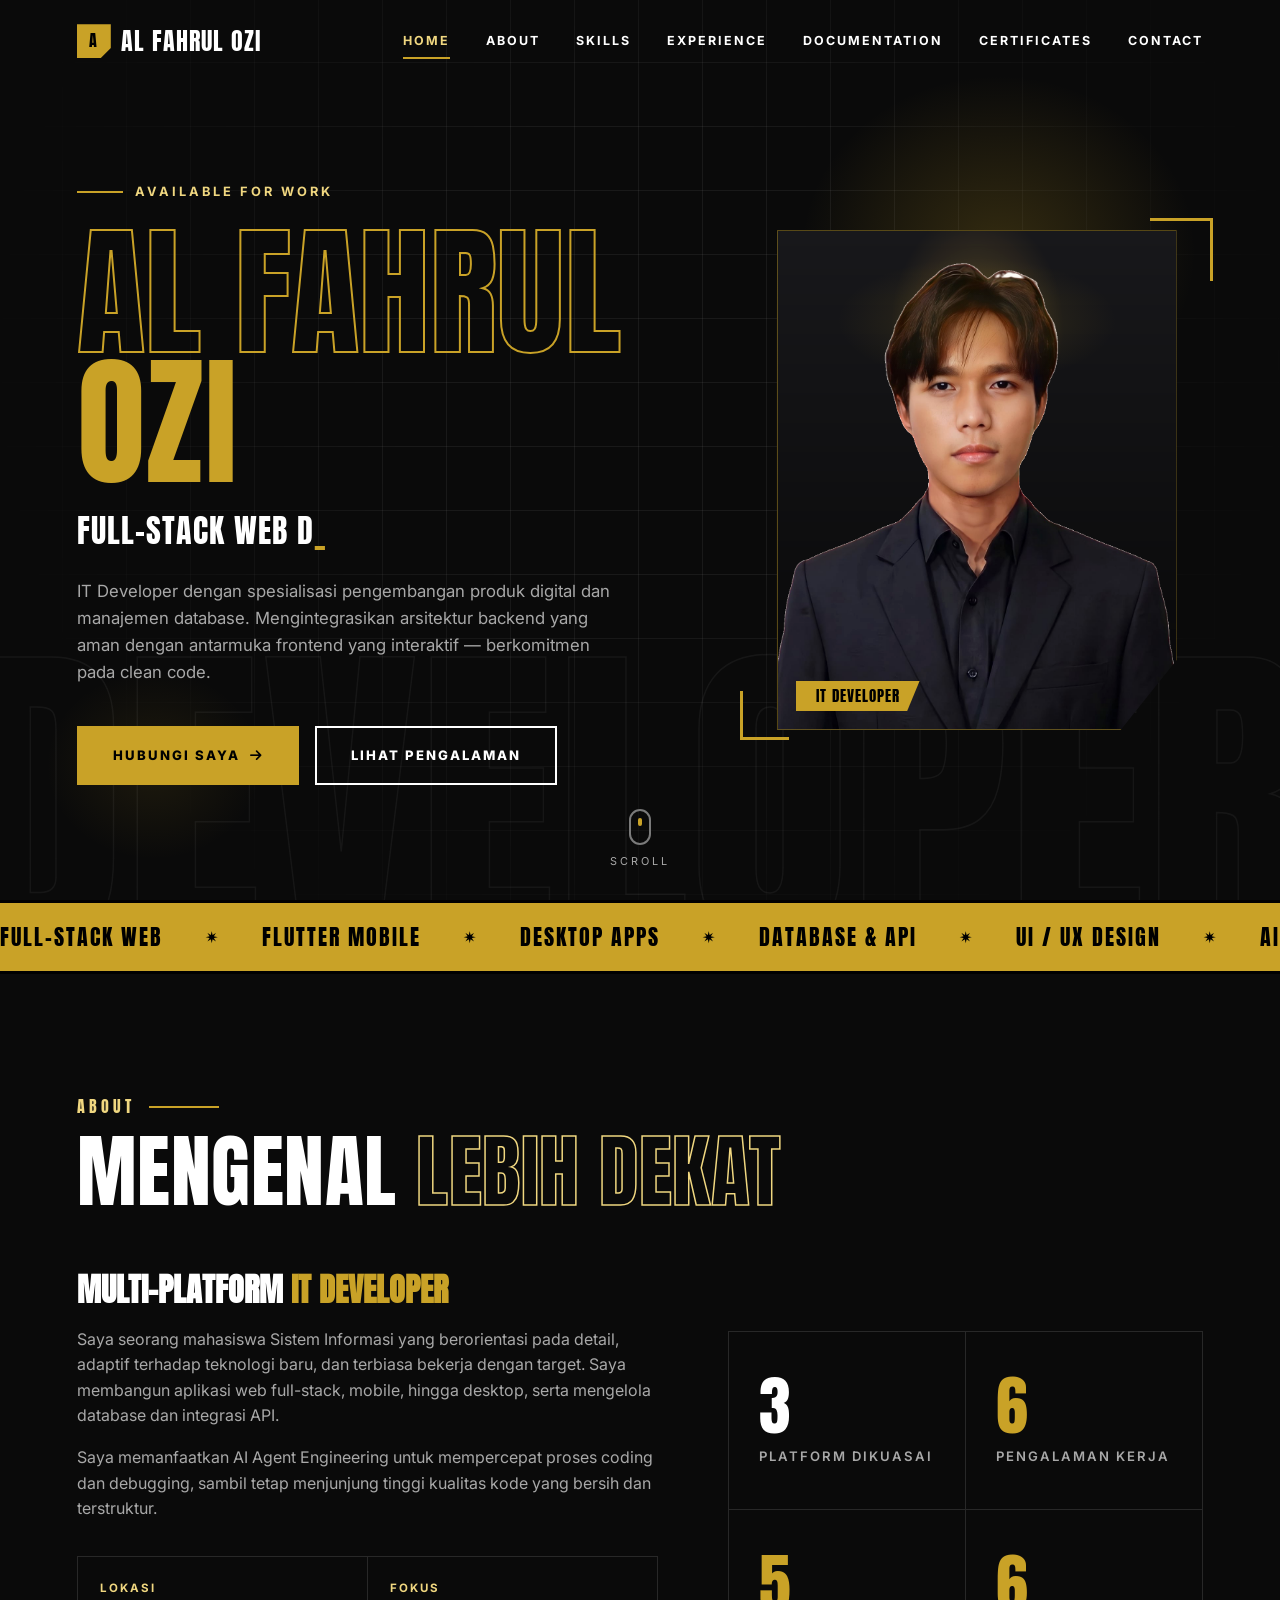
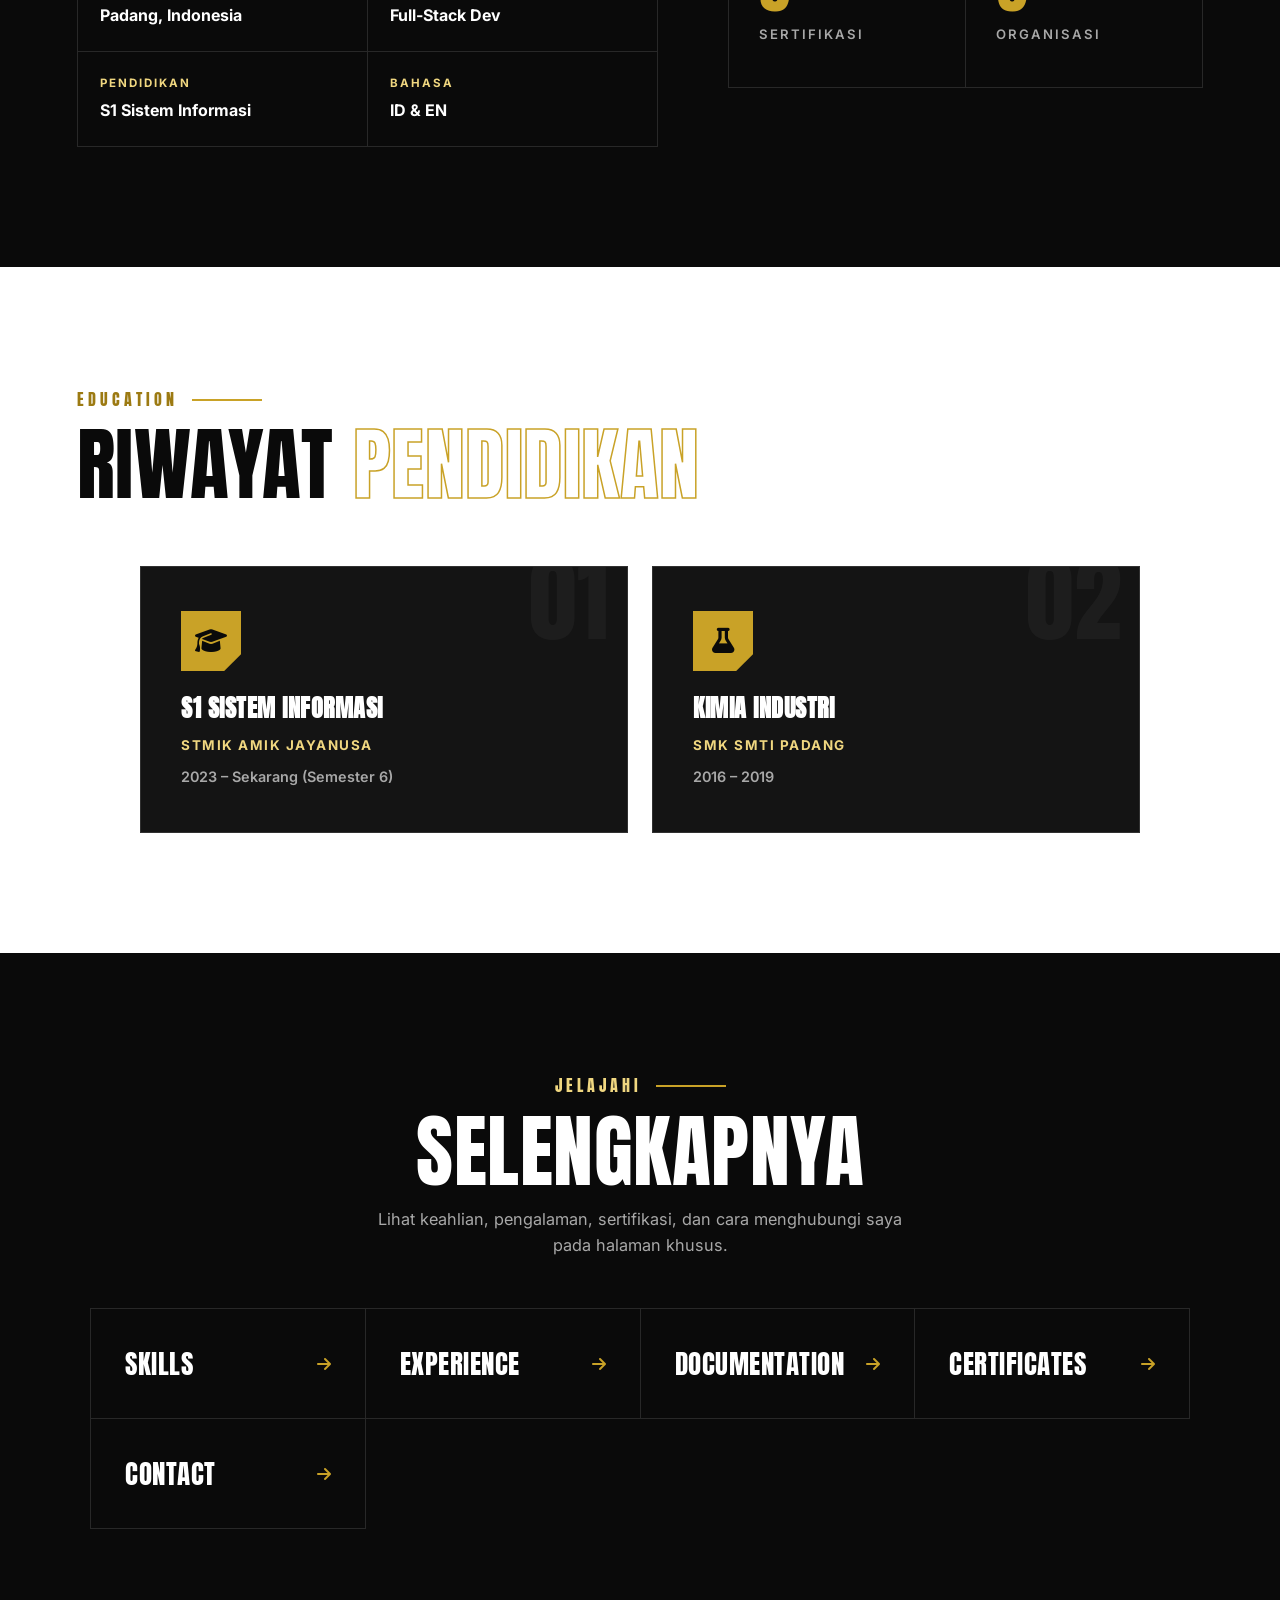
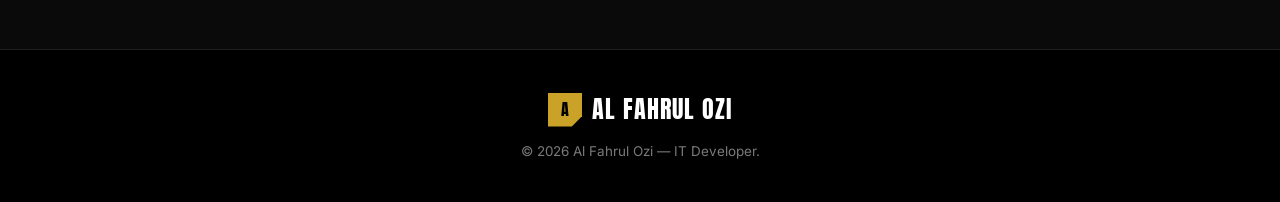
==== index.html @ e5f5a64d "Initial commit: Setup project PortfolioAFO" ====
<!DOCTYPE html>
<html lang="id">
<head>
<meta charset="UTF-8" />
<meta name="viewport" content="width=device-width, initial-scale=1.0" />
<title>Al Fahrul Ozi — IT Developer Portfolio</title>
<meta name="description" content="Portofolio Al Fahrul Ozi - Full-Stack IT Developer. Web, Mobile, Desktop & Database." />
<link rel="preconnect" href="https://fonts.googleapis.com" />
<link rel="preconnect" href="https://fonts.gstatic.com" crossorigin />
<link href="https://fonts.googleapis.com/css2?family=Anton&family=Inter:wght@300;400;500;600;700;800;900&display=swap" rel="stylesheet" />
<link rel="stylesheet" href="https://cdnjs.cloudflare.com/ajax/libs/font-awesome/6.5.2/css/all.min.css" referrerpolicy="no-referrer" />
<link rel="stylesheet" href="style.css" />
</head>
<body>
<div id="progress"></div>

<!-- NAV -->
<nav id="nav">
  <a href="index.html" class="logo"><span class="mk">A</span> Al Fahrul Ozi</a>
  <div class="nav-links" id="navLinks">
    <a href="index.html" class="active">Home</a>
    <a href="index.html#about">About</a>
    <a href="skills.html">Skills</a>
    <a href="experience.html">Experience</a>
    <a href="documentation.html">Documentation</a>
    <a href="certificates.html">Certificates</a>
    <a href="contact.html">Contact</a>
  </div>
  <button class="burger" id="burger" aria-label="menu">
    <span></span><span></span><span></span>
  </button>
</nav>

<!-- HERO -->
<header class="hero" id="home">
  <div class="hero-grid-bg"></div>
  <div class="hero-watermark display">Developer</div>
  <div class="hero-layout">
    <div class="hero-inner">
      <span class="eyebrow reveal">Available for Work</span>
      <h1 class="display reveal" data-delay="1">
        <span class="stroke">Al Fahrul</span>
        <span class="fill">Ozi</span>
      </h1>
      <div class="typed-wrap reveal" data-delay="2"><span id="typed-text"></span><span class="cursor">_</span></div>
      <p class="lead reveal" data-delay="3">IT Developer dengan spesialisasi pengembangan produk digital dan manajemen database. Mengintegrasikan arsitektur backend yang aman dengan antarmuka frontend yang interaktif — berkomitmen pada clean code.</p>
      <div class="hero-cta reveal" data-delay="4">
        <a href="contact.html" class="btn btn-gold">Hubungi Saya <span class="arr"><i class="fa-solid fa-arrow-right"></i></span></a>
        <a href="experience.html" class="btn btn-ghost">Lihat Pengalaman</a>
      </div>
    </div>
    <div class="hero-photo reveal" data-delay="2">
      <div class="hero-photo-frame">
        <img src="image/foto-utama.png" alt="Al Fahrul Ozi" />
        <span class="photo-tag display">IT Developer</span>
      </div>
    </div>
  </div>
  <div class="scroll-cue">
    <div class="mouse"></div>
    Scroll
  </div>
</header>

<!-- MARQUEE -->
<div class="marquee" aria-hidden="true">
  <div class="marquee-track">
    <span>Full-Stack Web</span><span>Flutter Mobile</span><span>Desktop Apps</span>
    <span>Database &amp; API</span><span>UI / UX Design</span><span>AI-Assisted Dev</span>
    <span>Full-Stack Web</span><span>Flutter Mobile</span><span>Desktop Apps</span>
    <span>Database &amp; API</span><span>UI / UX Design</span><span>AI-Assisted Dev</span>
  </div>
</div>

<!-- ABOUT -->
<section class="about sec-dark" id="about">
  <div class="sec-head reveal">
    <span class="sec-index">About</span>
    <h2 class="display">Mengenal <em>Lebih&nbsp;Dekat</em></h2>
  </div>
  <div class="about-grid">
    <div class="about-text reveal">
      <h3>Multi-Platform <span>IT Developer</span></h3>
      <p>Saya seorang mahasiswa Sistem Informasi yang berorientasi pada detail, adaptif terhadap teknologi baru, dan terbiasa bekerja dengan target. Saya membangun aplikasi web full-stack, mobile, hingga desktop, serta mengelola database dan integrasi API.</p>
      <p>Saya memanfaatkan AI Agent Engineering untuk mempercepat proses coding dan debugging, sambil tetap menjunjung tinggi kualitas kode yang bersih dan terstruktur.</p>
      <div class="quick-facts">
        <div class="fact"><strong>Lokasi</strong><span>Padang, Indonesia</span></div>
        <div class="fact"><strong>Fokus</strong><span>Full-Stack Dev</span></div>
        <div class="fact"><strong>Pendidikan</strong><span>S1 Sistem Informasi</span></div>
        <div class="fact"><strong>Bahasa</strong><span>ID &amp; EN</span></div>
      </div>
    </div>
    <div class="stats reveal" data-delay="1">
      <div class="stat-card"><div class="stat-num" data-count="3">0</div><p>Platform Dikuasai</p></div>
      <div class="stat-card"><div class="stat-num" data-count="6"><span class="plus">+</span></div><p>Pengalaman Kerja</p></div>
      <div class="stat-card"><div class="stat-num" data-count="5"><span class="plus">+</span></div><p>Sertifikasi</p></div>
      <div class="stat-card"><div class="stat-num" data-count="6"><span class="plus">+</span></div><p>Organisasi</p></div>
    </div>
  </div>
</section>

<!-- EDUCATION -->
<section class="education" id="education">
  <div class="sec-head reveal">
    <span class="sec-index">Education</span>
    <h2 class="display">Riwayat <em>Pendidikan</em></h2>
  </div>
  <div class="edu-grid">
    <div class="edu-card reveal">
      <span class="big-no display">01</span>
      <div class="edu-icon"><i class="fa-solid fa-graduation-cap"></i></div>
      <h3>S1 Sistem Informasi</h3>
      <div class="school">STMIK AMIK Jayanusa</div>
      <div class="year">2023 – Sekarang (Semester 6)</div>
    </div>
    <div class="edu-card reveal" data-delay="1">
      <span class="big-no display">02</span>
      <div class="edu-icon"><i class="fa-solid fa-flask"></i></div>
      <h3>Kimia Industri</h3>
      <div class="school">SMK SMTI Padang</div>
      <div class="year">2016 – 2019</div>
    </div>
  </div>
</section>

<!-- EXPLORE CTA -->
<section class="sec-dark explore">
  <div class="sec-head reveal" style="text-align:center;margin:0 auto 50px;max-width:680px">
    <span class="sec-index" style="justify-content:center">Jelajahi</span>
    <h2 class="display">Selengkapnya</h2>
    <p class="sub" style="margin-left:auto;margin-right:auto">Lihat keahlian, pengalaman, sertifikasi, dan cara menghubungi saya pada halaman khusus.</p>
  </div>
  <div class="explore-grid">
    <a href="skills.html" class="explore-card reveal"><span class="display">Skills</span><i class="fa-solid fa-arrow-right"></i></a>
    <a href="experience.html" class="explore-card reveal" data-delay="1"><span class="display">Experience</span><i class="fa-solid fa-arrow-right"></i></a>
    <a href="documentation.html" class="explore-card reveal" data-delay="2"><span class="display">Documentation</span><i class="fa-solid fa-arrow-right"></i></a>
    <a href="certificates.html" class="explore-card reveal" data-delay="3"><span class="display">Certificates</span><i class="fa-solid fa-arrow-right"></i></a>
    <a href="contact.html" class="explore-card reveal" data-delay="4"><span class="display">Contact</span><i class="fa-solid fa-arrow-right"></i></a>
  </div>
</section>

<footer>
  <a href="index.html" class="logo"><span class="mk">A</span> Al Fahrul Ozi</a>
  <p>&copy; <span id="year"></span> Al Fahrul Ozi — IT Developer.</p>
</footer>

<button id="toTop" aria-label="back to top"><i class="fa-solid fa-arrow-up"></i></button>

<script src="script.js"></script>
</body>
</html>
---- style.css ----
/* =========================================================
   Al Fahrul Ozi — Portfolio
   Riot Games inspired: bold oversized type, cinematic dark
   sections, sharp edges, dramatic motion.
   Palette: white base + black + gold accent.
   ========================================================= */
:root{
  --gold:#c9a227;
  --gold-light:#f0d780;
  --gold-deep:#9c7a12;
  --black:#0a0a0a;
  --black-2:#141414;
  --ink:#1a1a1a;
  --gray:#7a7a7a;
  --gray-2:#a8a8a8;
  --line:#e7e7e7;
  --line-dark:rgba(255,255,255,.12);
  --bg:#ffffff;
  --soft:#f5f4f0;
}
*{margin:0;padding:0;box-sizing:border-box}
html{scroll-behavior:smooth}
body{
  font-family:'Inter',sans-serif;
  background:var(--bg);
  color:var(--ink);
  line-height:1.6;
  overflow-x:hidden;
  -webkit-font-smoothing:antialiased;
}
.display{font-family:'Anton',sans-serif;font-weight:400;letter-spacing:.5px;text-transform:uppercase;line-height:.92}
a{text-decoration:none;color:inherit}
img{max-width:100%;display:block}
::selection{background:var(--gold);color:#000}

/* ===== Scroll progress ===== */
#progress{
  position:fixed;top:0;left:0;height:3px;width:0;z-index:3000;
  background:linear-gradient(90deg,var(--gold-deep),var(--gold-light));
}

/* ===== Navbar ===== */
nav{
  position:fixed;top:0;left:0;width:100%;z-index:2000;
  display:flex;align-items:center;justify-content:space-between;
  padding:22px 6vw;transition:all .35s ease;
  border-bottom:1px solid transparent;
}
nav.scrolled{
  background:rgba(10,10,10,.92);
  backdrop-filter:blur(12px);
  padding:14px 6vw;
  border-bottom:1px solid var(--line-dark);
}
.logo{
  font-family:'Anton',sans-serif;font-size:1.5rem;letter-spacing:1px;
  text-transform:uppercase;color:#fff;display:flex;align-items:center;gap:10px;
}
.logo .mk{
  display:inline-grid;place-items:center;width:34px;height:34px;
  background:var(--gold);color:#000;font-size:1rem;clip-path:polygon(0 0,100% 0,100% 70%,70% 100%,0 100%);
}
nav:not(.scrolled) .logo{color:#fff}
.nav-links{display:flex;gap:36px;align-items:center}
.nav-links a{
  font-size:.78rem;font-weight:700;color:#fff;position:relative;
  text-transform:uppercase;letter-spacing:2px;padding:4px 0;
}
.nav-links a::after{
  content:'';position:absolute;left:0;bottom:-4px;height:2px;width:0;
  background:var(--gold);transition:width .3s ease;
}
.nav-links a:hover{color:var(--gold-light)}
.nav-links a:hover::after{width:100%}
.nav-links a.active{color:var(--gold-light)}
.nav-links a.active::after{width:100%}

/* Subpage nav is always solid (no dark hero behind it) */
body.subpage nav{
  background:rgba(10,10,10,.92);
  backdrop-filter:blur(12px);
  border-bottom:1px solid var(--line-dark);
}
.burger{display:none;flex-direction:column;gap:6px;cursor:pointer;background:none;border:none;z-index:2200}
.burger span{width:30px;height:3px;background:#fff;transition:.3s}

/* ===== Buttons (sharp / edgy) ===== */
.btn{
  display:inline-flex;align-items:center;gap:10px;cursor:pointer;
  font-family:'Inter',sans-serif;font-weight:800;font-size:.82rem;
  text-transform:uppercase;letter-spacing:2px;padding:17px 34px;
  border:2px solid transparent;transition:.3s;position:relative;overflow:hidden;
}
.btn-gold{background:var(--gold);color:#000}
.btn-gold:hover{background:#fff;color:#000}
.btn-ghost{background:transparent;border-color:#fff;color:#fff}
.btn-ghost:hover{background:#fff;color:#000}
.btn-dark{background:#000;color:#fff;border-color:#000}
.btn-dark:hover{background:var(--gold);border-color:var(--gold);color:#000}
.btn .arr{transition:transform .3s}
.btn:hover .arr{transform:translateX(5px)}

/* ===== HERO (cinematic dark) ===== */
.hero{
  min-height:100vh;background:var(--black);color:#fff;position:relative;
  display:flex;align-items:center;overflow:hidden;padding:140px 6vw 80px;
}
.hero::before{
  content:'';position:absolute;inset:0;z-index:0;
  background:
    radial-gradient(closest-side at 78% 28%,rgba(201,162,39,.22),transparent 70%),
    radial-gradient(closest-side at 12% 85%,rgba(201,162,39,.10),transparent 70%);
}
/* moving grid backdrop */
.hero-grid-bg{
  position:absolute;inset:-2px;z-index:0;opacity:.5;
  background-image:linear-gradient(var(--line-dark) 1px,transparent 1px),
                   linear-gradient(90deg,var(--line-dark) 1px,transparent 1px);
  background-size:64px 64px;
  mask-image:radial-gradient(circle at 50% 40%,#000 30%,transparent 80%);
}
/* giant watermark word */
.hero-watermark{
  position:absolute;right:-2vw;bottom:-4vh;z-index:0;
  font-family:'Anton',sans-serif;text-transform:uppercase;
  font-size:26vw;line-height:.8;color:transparent;
  -webkit-text-stroke:1.5px rgba(255,255,255,.05);
  pointer-events:none;user-select:none;
}
.hero-inner{position:relative;z-index:2;max-width:1100px}
/* two-column hero with photo */
.hero-layout{
  position:relative;z-index:2;width:100%;
  display:grid;grid-template-columns:1.15fr .85fr;gap:60px;align-items:center;
}
.hero-layout .hero-inner{max-width:640px}
.hero-photo{display:flex;justify-content:center;align-items:center;position:relative}
.hero-photo-frame{
  position:relative;width:100%;max-width:400px;aspect-ratio:4/5;
  background:linear-gradient(160deg,#1c1c1c,#0a0a0a);
  border:1px solid rgba(201,162,39,.4);
  clip-path:polygon(0 0,100% 0,100% 86%,86% 100%,0 100%);
  box-shadow:0 30px 70px -25px rgba(201,162,39,.4),0 10px 40px -10px rgba(0,0,0,.6);
  overflow:hidden;
}
/* gold glow accent inside frame */
.hero-photo-frame::after{
  content:'';position:absolute;inset:0;z-index:2;pointer-events:none;
  background:radial-gradient(closest-side at 50% 18%,rgba(201,162,39,.18),transparent 70%);
}
.hero-photo-frame img{
  position:relative;z-index:1;width:100%;height:100%;
  object-fit:cover;object-position:center top;
  filter:contrast(1.04) saturate(1.02);
}
.photo-tag{
  position:absolute;left:18px;bottom:18px;z-index:3;
  background:var(--gold);color:#000;font-size:.95rem;letter-spacing:1px;
  padding:8px 20px;white-space:nowrap;
  clip-path:polygon(0 0,100% 0,90% 100%,0 100%);
}
/* decorative gold corner brackets */
.hero-photo::after{
  content:'';position:absolute;top:-12px;right:-10px;width:60px;height:60px;z-index:3;
  border-top:3px solid var(--gold);border-right:3px solid var(--gold);
}
.hero-photo::before{
  content:'';position:absolute;bottom:-10px;left:-10px;width:46px;height:46px;z-index:3;
  border-bottom:3px solid var(--gold);border-left:3px solid var(--gold);
}
.hero .eyebrow{
  display:inline-flex;align-items:center;gap:12px;margin-bottom:26px;
  font-size:.8rem;font-weight:700;letter-spacing:3px;text-transform:uppercase;color:var(--gold-light);
}
.hero .eyebrow::before{content:'';width:46px;height:2px;background:var(--gold)}
.hero h1{
  font-size:clamp(3.2rem,11vw,9rem);color:#fff;margin-bottom:6px;
}
.hero h1 .stroke{
  color:transparent;-webkit-text-stroke:2px var(--gold);
  display:block;
}
.hero h1 .fill{color:var(--gold);display:inline-block}
.typed-wrap{
  font-family:'Anton',sans-serif;text-transform:uppercase;letter-spacing:1px;
  font-size:clamp(1.1rem,3vw,2rem);color:#fff;margin-top:18px;min-height:1.4em;
}
.typed-wrap .cursor{color:var(--gold);animation:blink 1s step-end infinite}
@keyframes blink{50%{opacity:0}}
.hero p.lead{color:var(--gray-2);max-width:540px;margin-top:22px;font-size:1.05rem}
.hero-cta{display:flex;gap:16px;margin-top:40px;flex-wrap:wrap}
.scroll-cue{
  position:absolute;bottom:30px;left:50%;transform:translateX(-50%);z-index:2;
  display:flex;flex-direction:column;align-items:center;gap:8px;
  color:var(--gray-2);font-size:.68rem;letter-spacing:3px;text-transform:uppercase;
}
.scroll-cue .mouse{width:22px;height:36px;border:2px solid var(--gray);border-radius:14px;position:relative}
.scroll-cue .mouse::after{content:'';position:absolute;top:7px;left:50%;transform:translateX(-50%);
  width:4px;height:8px;background:var(--gold);border-radius:3px;animation:scrolly 1.6s infinite}
@keyframes scrolly{0%{opacity:0;top:7px}50%{opacity:1}100%{opacity:0;top:18px}}

/* ===== Page banner (subpages) ===== */
.page-banner{
  background:var(--black);color:#fff;position:relative;overflow:hidden;
  padding:170px 6vw 90px;border-bottom:3px solid var(--gold);
}
.page-banner::before{
  content:'';position:absolute;inset:0;z-index:0;
  background:radial-gradient(closest-side at 80% 30%,rgba(201,162,39,.20),transparent 70%);
}
.page-banner .hero-grid-bg{opacity:.4}
.page-banner-watermark{
  position:absolute;right:-1vw;bottom:-5vh;z-index:0;
  font-family:'Anton',sans-serif;text-transform:uppercase;font-size:20vw;line-height:.8;
  color:transparent;-webkit-text-stroke:1.5px rgba(255,255,255,.05);pointer-events:none;user-select:none;white-space:nowrap;
}
.page-banner-inner{position:relative;z-index:2}
.page-banner .crumb{
  display:inline-flex;align-items:center;gap:10px;margin-bottom:18px;
  font-size:.74rem;font-weight:700;letter-spacing:2px;text-transform:uppercase;color:var(--gray-2);
}
.page-banner .crumb a{color:var(--gold-light)}
.page-banner .crumb a:hover{color:#fff}
.page-banner .crumb i{font-size:.6rem;color:var(--gold)}
.page-banner h1{font-size:clamp(2.8rem,9vw,7rem);color:#fff;line-height:.92}
.page-banner h1 em{font-style:normal;color:transparent;-webkit-text-stroke:1.5px var(--gold-light)}
.page-banner p{color:var(--gray-2);max-width:560px;margin-top:18px;font-size:1.02rem}

/* ===== Marquee strip ===== */.marquee{
  background:var(--gold);color:#000;overflow:hidden;white-space:nowrap;
  padding:16px 0;border-top:3px solid #000;border-bottom:3px solid #000;
}
.marquee-track{display:inline-flex;gap:42px;animation:slide 26s linear infinite;will-change:transform}
.marquee:hover .marquee-track{animation-play-state:paused}
.marquee span{font-family:'Anton',sans-serif;text-transform:uppercase;font-size:1.4rem;letter-spacing:2px;display:inline-flex;align-items:center;gap:42px}
.marquee span::after{content:'\2737';font-size:1rem}
@keyframes slide{to{transform:translateX(-50%)}}

/* ===== Section base ===== */
section{padding:120px 6vw;position:relative}
.sec-dark{background:var(--black);color:#fff}
.sec-soft{background:var(--soft)}
.sec-head{margin-bottom:64px;position:relative}
.sec-index{
  font-family:'Anton',sans-serif;font-size:1rem;letter-spacing:4px;color:var(--gold-deep);
  display:flex;align-items:center;gap:14px;margin-bottom:16px;text-transform:uppercase;
}
.sec-dark .sec-index{color:var(--gold-light)}
.sec-index::after{content:'';width:70px;height:2px;background:var(--gold)}
.sec-head h2{
  font-size:clamp(2.4rem,6.5vw,5rem);color:var(--black);
}
.sec-dark .sec-head h2{color:#fff}
.sec-head h2 em{
  font-style:normal;color:transparent;-webkit-text-stroke:1.5px var(--gold);
}
.sec-dark .sec-head h2 em{-webkit-text-stroke:1.5px var(--gold-light)}
.sec-head .sub{color:var(--gray);max-width:560px;margin-top:18px;font-size:1.02rem}
.sec-dark .sec-head .sub{color:var(--gray-2)}

/* ===== About ===== */
.about-grid{display:grid;grid-template-columns:1.1fr .9fr;gap:70px;align-items:center}
.about-text h3{font-family:'Anton',sans-serif;font-size:2rem;text-transform:uppercase;color:#fff;margin-bottom:20px;line-height:1.05}
.about-text h3 span{color:var(--gold)}
.about-text p{color:var(--gray-2);margin-bottom:16px}
.quick-facts{display:grid;grid-template-columns:1fr 1fr;gap:0;margin-top:34px;border-top:1px solid var(--line-dark);border-left:1px solid var(--line-dark)}
.fact{padding:22px;border-right:1px solid var(--line-dark);border-bottom:1px solid var(--line-dark);transition:.3s}
.fact:hover{background:rgba(201,162,39,.08)}
.fact strong{display:block;font-size:.72rem;text-transform:uppercase;letter-spacing:2px;color:var(--gold-light);margin-bottom:6px}
.fact span{color:#fff;font-weight:700;font-size:1rem}
.stats{display:grid;grid-template-columns:1fr 1fr;gap:0;border-top:1px solid var(--line-dark);border-left:1px solid var(--line-dark)}
.stat-card{
  padding:42px 30px;text-align:left;position:relative;transition:.35s;
  border-right:1px solid var(--line-dark);border-bottom:1px solid var(--line-dark);
}
.stat-card:hover{background:rgba(201,162,39,.08)}
.stat-num{font-family:'Anton',sans-serif;font-size:4rem;color:#fff;line-height:1}
.stat-num .plus{color:var(--gold)}
.stat-card p{color:var(--gray-2);font-weight:600;font-size:.82rem;margin-top:8px;text-transform:uppercase;letter-spacing:2px}

/* ===== Skills ===== */
.skills-grid{display:grid;grid-template-columns:repeat(auto-fit,minmax(290px,1fr));gap:0;
  border-top:1px solid var(--line);border-left:1px solid var(--line)}
.skill-card{
  background:#fff;padding:42px 36px;transition:.35s;position:relative;overflow:hidden;
  border-right:1px solid var(--line);border-bottom:1px solid var(--line);
}
.skill-card::before{
  content:'';position:absolute;left:0;top:0;height:100%;width:4px;background:var(--gold);
  transform:scaleY(0);transform-origin:top;transition:transform .35s ease;
}
.skill-card:hover::before{transform:scaleY(1)}
.skill-card:hover{background:var(--soft)}
.skill-num{font-family:'Anton',sans-serif;font-size:.9rem;color:var(--gold-deep);letter-spacing:3px}
.skill-icon{
  font-size:1.5rem;margin:18px 0 22px;display:grid;place-items:center;
  width:62px;height:62px;background:var(--black);color:var(--gold);transition:.35s;
  clip-path:polygon(0 0,100% 0,100% 72%,72% 100%,0 100%);
}
.skill-card:hover .skill-icon{background:var(--gold);color:var(--black)}
.skill-card h3{font-family:'Anton',sans-serif;text-transform:uppercase;font-size:1.45rem;color:var(--black);margin-bottom:12px;letter-spacing:.5px}
.skill-card p{color:var(--gray);font-size:.92rem;margin-bottom:20px}
.tags{display:flex;flex-wrap:wrap;gap:8px}
.tag{background:#fff;border:1px solid var(--line);color:var(--ink);
  padding:6px 13px;font-size:.72rem;font-weight:700;text-transform:uppercase;letter-spacing:1px}
.tag.gold{background:var(--black);border-color:var(--black);color:var(--gold-light)}

/* ===== Experience timeline ===== */
.timeline{max-width:900px;margin:0 auto;position:relative}
.timeline::before{content:'';position:absolute;left:0;top:8px;bottom:8px;width:2px;background:var(--line-dark)}
.tl-item{position:relative;padding-left:50px;margin-bottom:14px}
.tl-card{
  background:var(--black-2);border:1px solid var(--line-dark);padding:30px 34px;transition:.3s;
  clip-path:polygon(0 0,100% 0,100% 100%,24px 100%,0 calc(100% - 24px));
}
.tl-card:hover{border-color:var(--gold);transform:translateX(8px)}
.tl-dot{position:absolute;left:-7px;top:26px;width:16px;height:16px;background:var(--gold);
  transform:rotate(45deg);transition:.3s}
.tl-item:hover .tl-dot{box-shadow:0 0 0 6px rgba(201,162,39,.2)}
.tl-card .role{font-family:'Anton',sans-serif;text-transform:uppercase;font-size:1.4rem;color:#fff;letter-spacing:.5px}
.tl-card .org{color:var(--gold-light);font-weight:700;font-size:.82rem;margin:6px 0 12px;text-transform:uppercase;letter-spacing:2px}
.tl-card p{color:var(--gray-2);font-size:.94rem}

/* ===== Certifications ===== */
.cert-grid{display:grid;grid-template-columns:repeat(auto-fit,minmax(280px,1fr));gap:0;
  border-top:1px solid var(--line);border-left:1px solid var(--line)}
.cert-card{
  background:#fff;padding:38px 32px;position:relative;transition:.35s;overflow:hidden;
  border-right:1px solid var(--line);border-bottom:1px solid var(--line);
}
.cert-card::after{
  content:'';position:absolute;inset:0;background:var(--black);z-index:0;
  transform:translateY(101%);transition:transform .4s cubic-bezier(.16,1,.3,1);
}
.cert-card:hover::after{transform:translateY(0)}
.cert-card>*{position:relative;z-index:1;transition:color .35s}
.cert-seal{font-family:'Anton',sans-serif;font-size:1.8rem;color:var(--gold-deep);margin-bottom:18px}
.cert-card h3{font-family:'Anton',sans-serif;text-transform:uppercase;font-size:1.3rem;color:var(--black);margin-bottom:10px;line-height:1.05}
.cert-card .issuer{color:var(--gold-deep);font-weight:700;font-size:.82rem;text-transform:uppercase;letter-spacing:1.5px}
.cert-card .date{color:var(--gray);font-size:.84rem;margin-top:14px}
.cert-card:hover h3{color:#fff}
.cert-card:hover .cert-seal,.cert-card:hover .issuer{color:var(--gold-light)}
.cert-card:hover .date{color:var(--gray-2)}

/* ===== Education ===== */
.edu-grid{display:grid;grid-template-columns:1fr 1fr;gap:24px;max-width:1000px;margin:0 auto}
.edu-card{
  background:var(--black-2);border:1px solid var(--line-dark);padding:44px 40px;transition:.35s;position:relative;overflow:hidden;
}
.edu-card:hover{border-color:var(--gold);transform:translateY(-6px)}
.edu-card .big-no{position:absolute;right:18px;top:-12px;font-family:'Anton',sans-serif;font-size:6rem;color:rgba(255,255,255,.04)}
.edu-icon{font-size:1.6rem;margin-bottom:18px;display:grid;place-items:center;
  width:60px;height:60px;background:var(--gold);color:var(--black);
  clip-path:polygon(0 0,100% 0,100% 72%,72% 100%,0 100%)}
.edu-card h3{font-family:'Anton',sans-serif;text-transform:uppercase;font-size:1.5rem;color:#fff;letter-spacing:.5px}
.edu-card .school{color:var(--gold-light);font-weight:700;margin:8px 0;text-transform:uppercase;letter-spacing:1.5px;font-size:.84rem}
.edu-card .year{color:var(--gray-2);font-size:.9rem;font-weight:600}

/* ===== Contact ===== */
.contact{background:var(--black);color:#fff;text-align:center;position:relative;overflow:hidden}
body.subpage .contact{min-height:70vh;display:flex;align-items:center}
body.subpage .contact .contact-inner{width:100%}
.contact::before{
  content:'';position:absolute;inset:0;
  background:radial-gradient(closest-side at 50% 30%,rgba(201,162,39,.18),transparent 70%);
}
.contact-watermark{
  position:absolute;left:50%;top:54%;transform:translate(-50%,-50%);
  font-family:'Anton',sans-serif;text-transform:uppercase;font-size:24vw;
  color:transparent;-webkit-text-stroke:1px rgba(255,255,255,.04);pointer-events:none;white-space:nowrap;
}
.contact-inner{position:relative;z-index:2}
.contact h2{font-size:clamp(2.6rem,8vw,6rem);color:#fff;margin-bottom:10px}
.contact h2 em{font-style:normal;color:transparent;-webkit-text-stroke:1.5px var(--gold-light)}
.contact .sub{color:var(--gray-2);max-width:540px;margin:0 auto 50px}
.contact-cards{display:grid;grid-template-columns:repeat(auto-fit,minmax(220px,1fr));
  gap:0;max-width:980px;margin:0 auto;border-top:1px solid var(--line-dark);border-left:1px solid var(--line-dark)}
.contact-card{
  padding:40px 26px;transition:.35s;display:block;position:relative;overflow:hidden;
  border-right:1px solid var(--line-dark);border-bottom:1px solid var(--line-dark);
}
.contact-card:hover{background:var(--gold);}
.contact-card .ic{font-size:1.8rem;margin:0 auto 18px;width:64px;height:64px;display:grid;place-items:center;
  border:1px solid var(--line-dark);color:var(--gold-light);transition:.35s}
.contact-card:hover .ic{border-color:#000;color:#000}
.contact-card h4{font-family:'Anton',sans-serif;text-transform:uppercase;font-size:1.1rem;margin-bottom:6px;color:var(--gold-light);letter-spacing:1px;transition:.35s}
.contact-card span{color:var(--gray-2);font-size:.86rem;word-break:break-word;transition:.35s}
.contact-card:hover h4,.contact-card:hover span{color:#000}

footer{background:#000;color:var(--gray);text-align:center;
  padding:40px 6vw;border-top:1px solid var(--line-dark);font-size:.84rem}
footer .logo{justify-content:center;margin-bottom:12px}
footer a{color:var(--gold-light)}

/* ===== Explore cards (home) ===== */
.explore-grid{display:grid;grid-template-columns:repeat(auto-fit,minmax(240px,1fr));gap:0;
  border-top:1px solid var(--line-dark);border-left:1px solid var(--line-dark);max-width:1100px;margin:0 auto}
.explore-card{
  display:flex;align-items:center;justify-content:space-between;gap:18px;
  padding:42px 34px;color:#fff;transition:.35s;position:relative;overflow:hidden;
  border-right:1px solid var(--line-dark);border-bottom:1px solid var(--line-dark);
}
.explore-card span{font-family:'Anton',sans-serif;text-transform:uppercase;font-size:1.7rem;letter-spacing:.5px;transition:.35s}
.explore-card i{color:var(--gold);transition:.35s}
.explore-card:hover{background:var(--gold);color:#000}
.explore-card:hover i{color:#000;transform:translateX(6px)}

/* ===== Documentation / Projects gallery ===== */
.filter-bar{display:flex;flex-wrap:wrap;gap:12px;margin-bottom:50px}
.filter-btn{
  font-family:'Inter',sans-serif;font-weight:800;font-size:.72rem;text-transform:uppercase;letter-spacing:2px;
  padding:11px 22px;border:1px solid var(--line);background:#fff;color:var(--ink);cursor:pointer;transition:.3s;
}
.filter-btn:hover{border-color:var(--gold)}
.filter-btn.active{background:var(--black);border-color:var(--black);color:var(--gold-light)}

.project-grid{
  display:grid;grid-template-columns:repeat(auto-fill,minmax(330px,1fr));gap:28px;
}
.project-card{
  background:#fff;border:1px solid var(--line);position:relative;overflow:hidden;
  display:flex;flex-direction:column;transition:.35s;
}
.project-card:hover{transform:translateY(-8px);border-color:var(--gold);box-shadow:0 26px 60px -28px rgba(201,162,39,.55)}
.project-thumb{
  position:relative;aspect-ratio:16/10;overflow:hidden;background:linear-gradient(150deg,#1c1c1c,#0a0a0a);
}
.project-thumb img{width:100%;height:100%;object-fit:cover;transition:transform .5s ease}
.project-card:hover .project-thumb img{transform:scale(1.07)}
/* fallback icon shown when no image */
.project-thumb .thumb-icon{
  position:absolute;inset:0;display:grid;place-items:center;color:var(--gold);font-size:3rem;z-index:0;
}
.project-thumb img{position:relative;z-index:1}
.project-tagtype{
  position:absolute;top:14px;left:14px;z-index:2;
  background:var(--gold);color:#000;font-weight:800;font-size:.68rem;text-transform:uppercase;letter-spacing:1.5px;
  padding:6px 13px;clip-path:polygon(0 0,100% 0,92% 100%,0 100%);
}
.project-body{padding:26px 26px 28px;display:flex;flex-direction:column;flex:1}
.project-body h3{font-family:'Anton',sans-serif;text-transform:uppercase;font-size:1.35rem;color:var(--black);letter-spacing:.5px;line-height:1.05}
.project-body p{color:var(--gray);font-size:.9rem;margin:10px 0 18px;flex:1}
.project-stack{display:flex;flex-wrap:wrap;gap:7px;margin-bottom:20px}
.project-stack span{background:var(--soft);border:1px solid var(--line);color:var(--ink);
  padding:4px 11px;font-size:.68rem;font-weight:700;text-transform:uppercase;letter-spacing:1px}
.project-links{display:flex;gap:18px;border-top:1px solid var(--line);padding-top:18px}
.project-links a{
  font-weight:800;font-size:.74rem;text-transform:uppercase;letter-spacing:1.5px;color:var(--ink);
  display:inline-flex;align-items:center;gap:7px;transition:.25s;
}
.project-links a i{color:var(--gold-deep)}
.project-links a:hover{color:var(--gold-deep)}
.project-links a:hover i{transform:translateX(3px)}
.project-links a.muted{color:var(--gray);cursor:default}
.project-links a.muted i{color:var(--gray)}

.is-hidden{display:none !important}

/* ===== Reveal animation ===== */
.reveal{opacity:0;transform:translateY(46px);transition:opacity .8s cubic-bezier(.16,1,.3,1),transform .8s cubic-bezier(.16,1,.3,1)}
.reveal{opacity:0;transform:translateY(46px);transition:opacity .8s cubic-bezier(.16,1,.3,1),transform .8s cubic-bezier(.16,1,.3,1)}
.reveal.show{opacity:1;transform:translateY(0)}
.reveal[data-delay="1"]{transition-delay:.08s}
.reveal[data-delay="2"]{transition-delay:.16s}
.reveal[data-delay="3"]{transition-delay:.24s}
.reveal[data-delay="4"]{transition-delay:.32s}
.reveal[data-delay="5"]{transition-delay:.4s}

/* ===== Back to top ===== */
#toTop{position:fixed;bottom:28px;right:28px;width:52px;height:52px;
  background:var(--gold);color:#000;border:none;cursor:pointer;font-size:1.3rem;font-weight:800;
  opacity:0;pointer-events:none;transition:.3s;z-index:1500;
  clip-path:polygon(0 0,100% 0,100% 100%,0 100%)}
#toTop.show{opacity:1;pointer-events:auto}
#toTop:hover{background:#fff}

/* ===== Responsive ===== */
@media(max-width:900px){
  .about-grid{grid-template-columns:1fr;gap:50px}
  .hero-layout{grid-template-columns:1fr;gap:30px}
  .hero-photo{order:-1}
  .hero-photo-frame{max-width:280px;aspect-ratio:4/5}
  .nav-links{position:fixed;inset:0 -100% 0 auto;height:100vh;width:78%;max-width:340px;
    background:var(--black);flex-direction:column;justify-content:center;gap:34px;
    transition:right .4s ease;border-left:1px solid var(--line-dark)}
  .nav-links.open{inset:0 0 0 auto}
  .nav-links a{color:#fff;font-size:1rem}
  .burger{display:flex}
  .burger.open span:nth-child(1){transform:translateY(9px) rotate(45deg)}
  .burger.open span:nth-child(2){opacity:0}
  .burger.open span:nth-child(3){transform:translateY(-9px) rotate(-45deg)}
  .edu-grid{grid-template-columns:1fr}
}
@media(max-width:560px){
  .quick-facts,.stats{grid-template-columns:1fr 1fr}
  section{padding:80px 6vw}
  .hero{padding:120px 6vw 90px}
  .marquee span{font-size:1.1rem}
}
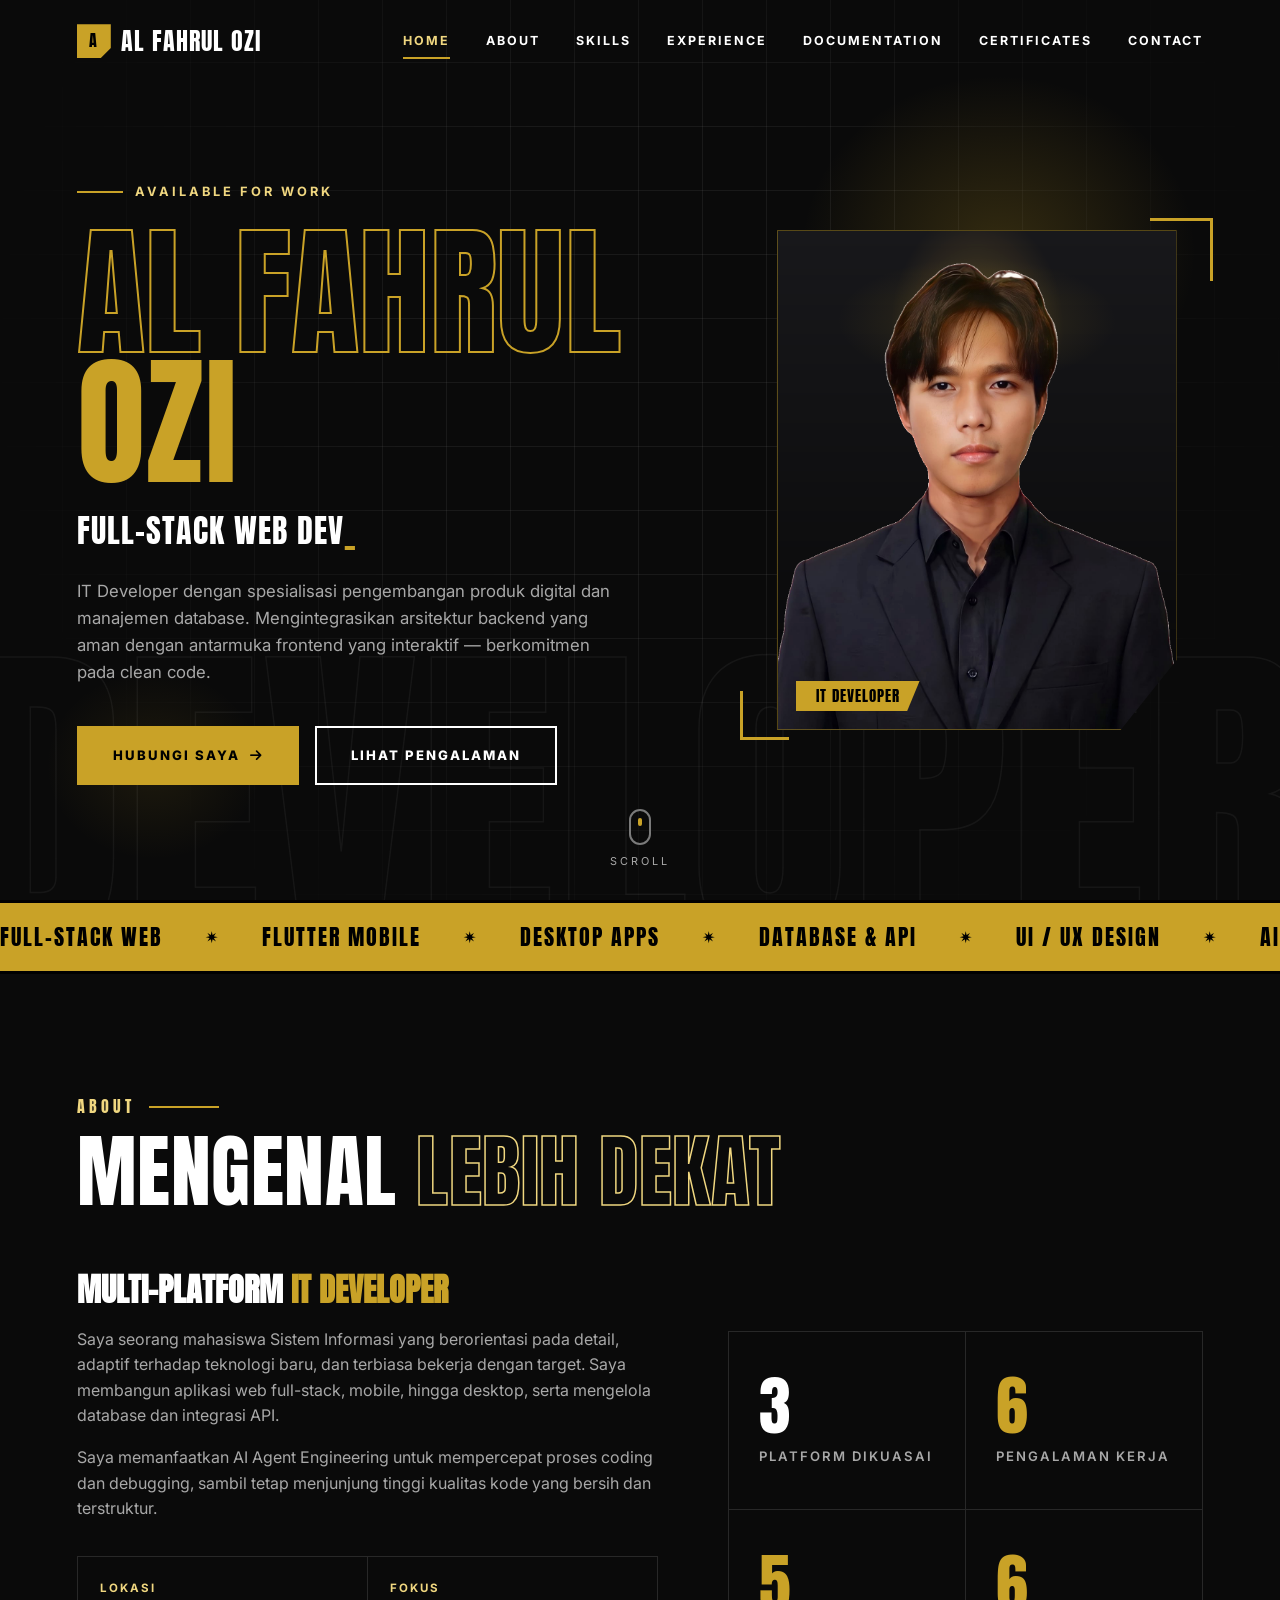
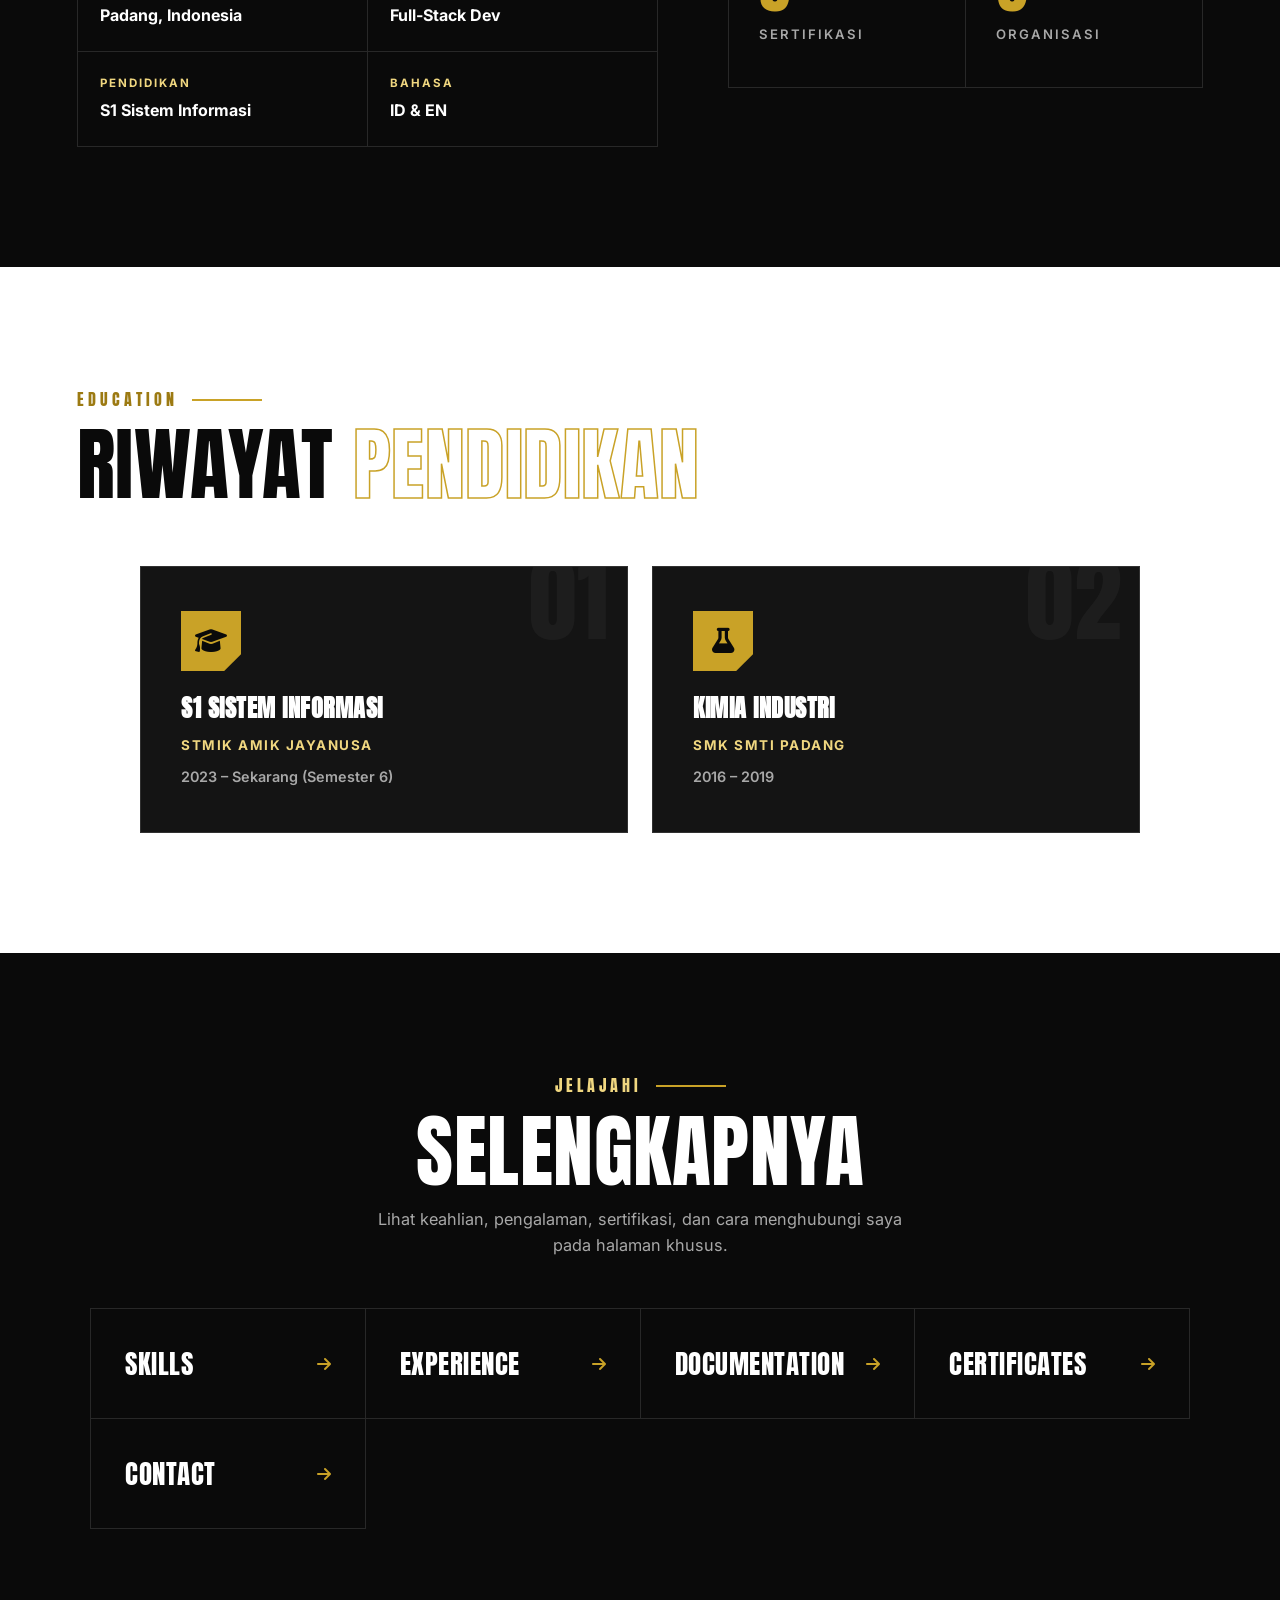
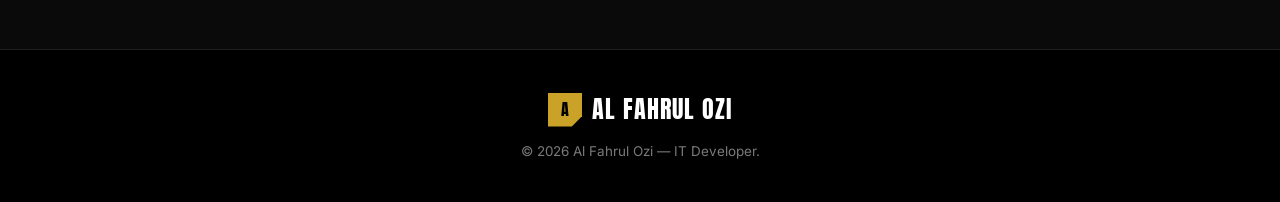
==== commit 4438725f: "Initial commit: Setup struktur dasar Portfolio" ====
--- a/index.html
+++ b/index.html
@@ -4,6 +4,7 @@
 <meta charset="UTF-8" />
 <meta name="viewport" content="width=device-width, initial-scale=1.0" />
 <title>Al Fahrul Ozi — IT Developer Portfolio</title>
+<link rel="icon" type="image/svg+xml" href="image/favicon.svg" />
 <meta name="description" content="Portofolio Al Fahrul Ozi - Full-Stack IT Developer. Web, Mobile, Desktop & Database." />
 <link rel="preconnect" href="https://fonts.googleapis.com" />
 <link rel="preconnect" href="https://fonts.gstatic.com" crossorigin />
